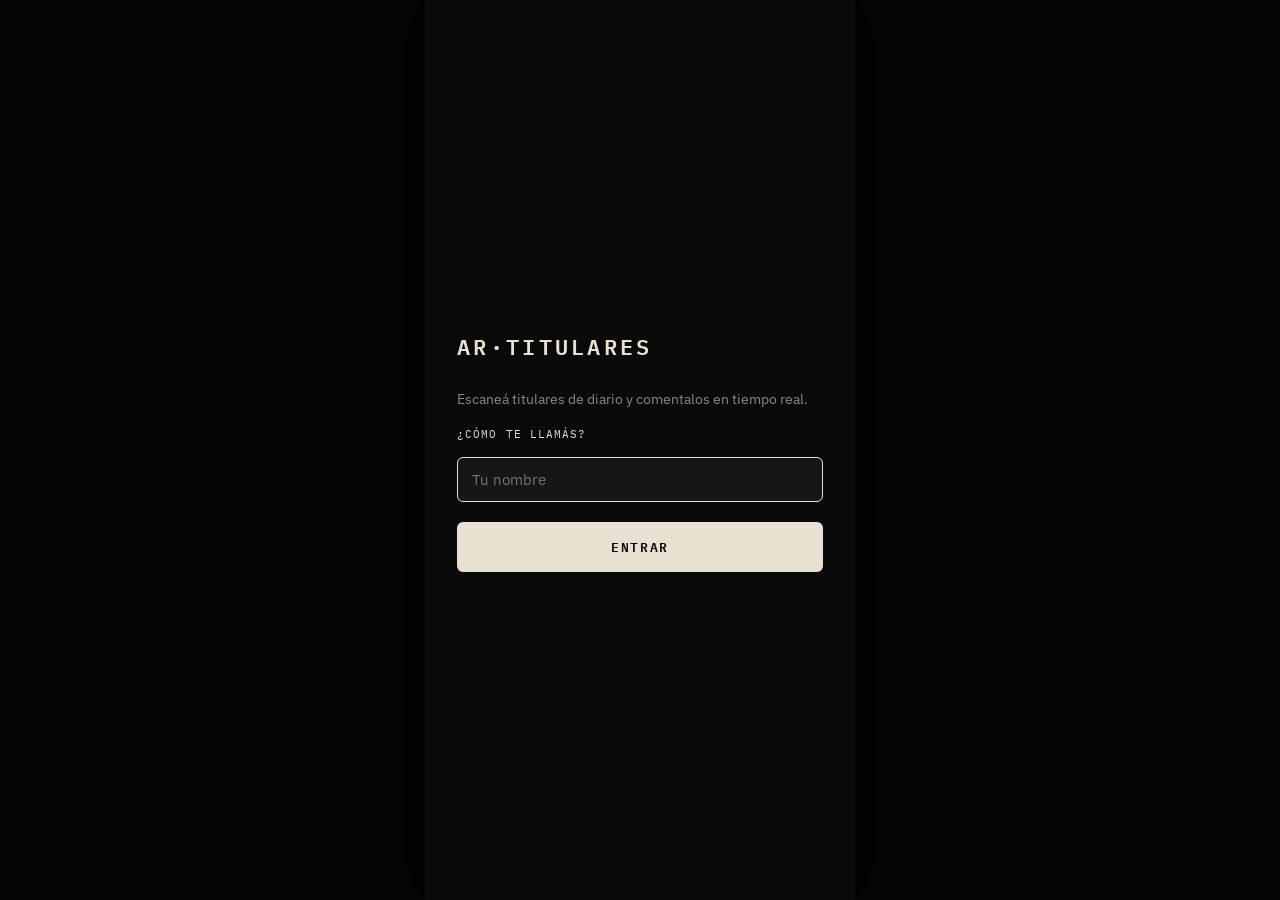
==== index.html @ 5b0c87b3 "primer commit" ====
<!DOCTYPE html>
<html lang="es">
<head>
  <meta charset="UTF-8">
  <meta name="viewport" content="width=device-width, initial-scale=1.0, user-scalable=no">
  <meta name="theme-color" content="#0a0a0a">
  <title>AR Titulares</title>
  <link rel="icon" href="data:image/svg+xml,<svg xmlns='http://www.w3.org/2000/svg' viewBox='0 0 100 100'><text y='.9em' font-size='90'>📰</text></svg>">
  <link rel="stylesheet" href="style.css">
</head>
<body>

  <div id="welcome">
    <div id="welcome-inner">
      <div class="welcome-logo">AR·TITULARES</div>
      <p class="welcome-desc">Escaneá titulares de diario y comentalos en tiempo real.</p>
      <label for="welcome-nombre">¿Cómo te llamás?</label>
      <input id="welcome-nombre" type="text" placeholder="Tu nombre" maxlength="32" autocomplete="off">
      <button id="welcome-btn">ENTRAR</button>
    </div>
  </div>

  <header>
    <span class="logo">AR·TITULARES</span>
    <div class="header-right">
      <span id="usuario-label"></span>
      <button id="btn-camara" title="Cambiar cámara">⇄</button>
      <span id="status">listo</span>
    </div>
  </header>

  <div id="progress"><div id="progress-bar"></div></div>

  <div id="viewer">
    <video id="video" autoplay playsinline muted></video>
    <canvas id="canvas"></canvas>
    <div id="overlay"></div>
    <div id="lista">
      <div id="lista-header">TITULARES DETECTADOS — tocá para comentar</div>
      <div id="lista-items"></div>
    </div>
  </div>

  <footer>
    <button id="btn-scan" disabled>ESCANEAR</button>
    <button id="btn-clear">✕</button>
  </footer>

  <div id="panel">
    <div id="panel-inner">
      <div id="panel-header">
        <div id="panel-titular"></div>
        <button id="panel-close">✕</button>
      </div>
      <div id="panel-comentarios"></div>
      <div id="panel-form">
        <textarea id="input-comentario" placeholder="Escribí tu comentario..." maxlength="500"></textarea>
        <button id="btn-enviar">ENVIAR</button>
      </div>
    </div>
  </div>

  <div id="toast"></div>

  <script>
    // Desregistrar service workers viejos
    if ('serviceWorker' in navigator) {
      navigator.serviceWorker.getRegistrations().then(regs => {
        regs.forEach(reg => reg.unregister())
      })
    }
  </script>
  <script src="app.js"></script>
</body>
</html>
---- style.css ----
@import url('https://fonts.googleapis.com/css2?family=IBM+Plex+Mono:wght@400;600&family=IBM+Plex+Sans:wght@300;400;600&display=swap');

:root {
  --bg:      #0a0a0a;
  --surface: #131313;
  --border:  #272727;
  --accent:  #e8e0d0;
  --accent2: #b8b0a0;
  --danger:  #f04a4a;
  --text:    #f0f0f0;
  --muted:   #888;        /* era #555, mejor contraste */
  --max-w:   430px;
  --radius:  6px;         /* antes 3px en todos lados */
}

* { margin: 0; padding: 0; box-sizing: border-box; -webkit-tap-highlight-color: transparent; }

html {
  height: 100%;
  background: #050505;
}

body {
  height: 100%;
  background: var(--bg);
  color: var(--text);
  font-family: 'IBM Plex Sans', sans-serif;
  max-width: var(--max-w);
  margin: 0 auto;
  position: relative;
  overflow: hidden;
  box-shadow: 0 0 60px rgba(0,0,0,0.8);
}

/* Welcome */
#welcome {
  position: absolute;
  inset: 0;
  z-index: 500;
  background: var(--bg);
  display: flex;
  align-items: center;
  justify-content: center;
  padding: 32px;
}
#welcome.hidden { display: none; }
#welcome-inner { width: 100%; display: flex; flex-direction: column; gap: 16px; }
.welcome-logo { font-family: 'IBM Plex Mono', monospace; font-size: 22px; font-weight: 600; color: var(--accent); letter-spacing: 0.15em; margin-bottom: 8px; }
.welcome-desc { font-size: 14px; color: var(--muted); line-height: 1.6; }
#welcome-inner label { font-family: 'IBM Plex Mono', monospace; font-size: 11px; color: var(--accent); letter-spacing: 0.1em; text-transform: uppercase; }
#welcome-nombre { background: #161616; border: 1px solid var(--border); border-radius: var(--radius); padding: 12px 14px; color: var(--text); font-family: 'IBM Plex Sans', sans-serif; font-size: 15px; outline: none; transition: border-color 0.15s; width: 100%; }
#welcome-nombre:focus { border-color: var(--accent); }
#welcome-btn { padding: 14px; background: var(--accent); color: #0a0a0a; border: none; border-radius: var(--radius); font-family: 'IBM Plex Mono', monospace; font-size: 13px; font-weight: 600; letter-spacing: 0.12em; cursor: pointer; margin-top: 4px; width: 100%; transition: opacity 0.15s; }
#welcome-btn:active { opacity: 0.85; }

/* Header */
header { position: absolute; top: 0; left: 0; right: 0; z-index: 100; height: 48px; display: flex; align-items: center; justify-content: space-between; padding: 0 16px; background: rgba(10,10,10,0.95); border-bottom: 1px solid var(--border); }
.logo { font-family: 'IBM Plex Mono', monospace; font-size: 13px; font-weight: 600; letter-spacing: 0.15em; color: var(--accent); }
.header-right { display: flex; align-items: center; gap: 10px; }
#usuario-label { font-family: 'IBM Plex Mono', monospace; font-size: 10px; color: var(--accent2); letter-spacing: 0.06em; }
#btn-camara { background: none; border: 1px solid var(--border); border-radius: var(--radius); color: var(--muted); font-size: 14px; width: 30px; height: 30px; cursor: pointer; display: flex; align-items: center; justify-content: center; flex-shrink: 0; padding: 0; line-height: 1; transition: border-color 0.15s, color 0.15s; }
#btn-camara:active { border-color: var(--accent); color: var(--accent); }
#status { font-family: 'IBM Plex Mono', monospace; font-size: 10px; letter-spacing: 0.08em; color: var(--muted); text-transform: uppercase; transition: color 0.2s; }
#status.activo { color: var(--accent); }
#status.error  { color: var(--danger); }

/* Progress */
#progress { position: absolute; top: 48px; left: 0; right: 0; height: 2px; background: #1a1a1a; z-index: 100; }
#progress-bar { height: 100%; background: var(--accent); width: 0%; transition: width 0.3s; }

/* Viewer */
#viewer { position: absolute; top: 50px; bottom: 80px; left: 0; right: 0; overflow: hidden; background: #000; }
video { width: 100%; height: 100%; object-fit: cover; }
canvas { display: none; }

/* Overlay */
#overlay { position: absolute; inset: 0; pointer-events: none; }
.ar-box { position: absolute; border: 1.5px solid var(--accent); border-radius: 4px; background: rgba(232,224,208,0.06); pointer-events: none; animation: boxIn 0.25s ease-out; }
@keyframes boxIn { from { opacity: 0; transform: scale(0.97); } to { opacity: 1; transform: scale(1); } }

/* Lista */
#lista { position: absolute; bottom: 0; left: 0; right: 0; max-height: 55%; overflow-y: auto; background: rgba(10,10,10,0.96); border-top: 1px solid var(--accent); display: none; z-index: 10; }
#lista.visible { display: block; }
#lista-header { padding: 11px 14px 9px; font-family: 'IBM Plex Mono', monospace; font-size: 11px; color: var(--accent); letter-spacing: 0.1em; border-bottom: 1px solid var(--border); position: sticky; top: 0; background: rgba(10,10,10,0.99); }
.titular-item { padding: 12px 14px; border-bottom: 1px solid #1c1c1c; cursor: pointer; display: flex; justify-content: space-between; align-items: center; gap: 8px; transition: background 0.1s; }
.titular-item:active { background: #161616; }
.titular-texto { font-size: 13px; color: #e0e0e0; line-height: 1.45; flex: 1; }
.titular-badge { font-family: 'IBM Plex Mono', monospace; font-size: 10px; color: var(--accent); background: rgba(232,224,208,0.08); border: 1px solid rgba(232,224,208,0.2); border-radius: 20px; padding: 3px 10px; white-space: nowrap; flex-shrink: 0; }

/* Footer */
footer { position: absolute; bottom: 0; left: 0; right: 0; height: 80px; display: flex; align-items: center; padding: 0 16px; gap: 10px; background: rgba(10,10,10,0.98); border-top: 1px solid var(--border); }
button { flex: 1; height: 48px; border: none; border-radius: var(--radius); font-family: 'IBM Plex Mono', monospace; font-size: 12px; font-weight: 600; letter-spacing: 0.12em; cursor: pointer; transition: opacity 0.15s, transform 0.1s; }
button:active { transform: scale(0.97); }
#btn-scan { background: var(--accent); color: #0a0a0a; }
#btn-scan:disabled { background: #2e3d0d; color: #5a7a18; }
#btn-clear { background: #1e1e1e; color: #bbb; border: 1px solid var(--border); flex: 0 0 72px; font-size: 16px; letter-spacing: 0; }
#btn-clear:active { border-color: var(--danger); color: var(--danger); }

/* Panel */
#panel { position: absolute; inset: 0; z-index: 200; background: rgba(0,0,0,0.65); display: none; align-items: flex-end; backdrop-filter: blur(6px); }
#panel.visible { display: flex; }
#panel-inner { width: 100%; max-height: 78vh; background: var(--surface); border-top: 1px solid var(--border); border-radius: 14px 14px 0 0; display: flex; flex-direction: column; animation: slideUp 0.22s ease-out; }
@keyframes slideUp { from { transform: translateY(100%); } to { transform: translateY(0); } }
#panel-header { padding: 18px 16px 14px; border-bottom: 1px solid var(--border); display: flex; justify-content: space-between; align-items: flex-start; gap: 12px; flex-shrink: 0; }
#panel-titular { font-size: 14px; font-weight: 600; color: var(--accent); line-height: 1.45; flex: 1; }
#panel-close { background: none; border: none; color: var(--muted); font-size: 20px; cursor: pointer; flex: 0 0 auto; padding: 0; height: auto; letter-spacing: 0; transition: color 0.15s; }
#panel-close:hover { color: var(--text); }
#panel-comentarios { flex: 1; overflow-y: auto; padding: 8px 0; }
.comentario-item { padding: 12px 16px; border-bottom: 1px solid #1c1c1c; display: flex; justify-content: space-between; align-items: flex-start; gap: 8px; }
.comentario-body { flex: 1; }
.comentario-autor { font-family: 'IBM Plex Mono', monospace; font-size: 10px; color: var(--accent2); letter-spacing: 0.06em; margin-bottom: 5px; display: flex; align-items: center; gap: 6px; }
.comentario-fecha { color: var(--muted); font-size: 10px; }
.comentario-texto { font-size: 13px; color: #ccc; line-height: 1.55; }
.btn-borrar { background: none; border: none; color: var(--muted); font-size: 14px; cursor: pointer; padding: 0; flex: 0 0 auto; height: auto; width: auto; letter-spacing: 0; opacity: 0.5; transition: opacity 0.15s, color 0.15s; }
.btn-borrar:hover { opacity: 1; color: var(--danger); }
.sin-comentarios { padding: 28px 16px; font-size: 13px; color: var(--muted); text-align: center; line-height: 1.6; }
#panel-form { padding: 12px 16px 28px; border-top: 1px solid var(--border); display: flex; gap: 8px; flex-shrink: 0; align-items: flex-end; }
#input-comentario { flex: 1; background: #0e0e0e; border: 1px solid var(--border); border-radius: var(--radius); padding: 10px 12px; color: var(--text); font-family: 'IBM Plex Sans', sans-serif; font-size: 13px; outline: none; transition: border-color 0.15s; min-height: 44px; max-height: 100px; resize: none; }
#input-comentario:focus { border-color: var(--accent); }
#btn-enviar { flex: 0 0 auto; width: auto; padding: 0 20px; height: 44px; background: var(--accent); color: #0a0a0a; letter-spacing: 0.1em; font-size: 11px; border-radius: var(--radius); }
#btn-enviar:disabled { background: #2e3d0d; color: #5a7a18; }

/* Toast */
#toast { position: absolute; bottom: 100px; left: 50%; transform: translateX(-50%) translateY(20px); background: #1a1a1a; border: 1px solid var(--accent); border-radius: var(--radius); padding: 10px 20px; font-family: 'IBM Plex Mono', monospace; font-size: 12px; color: var(--accent); letter-spacing: 0.08em; opacity: 0; transition: opacity 0.2s, transform 0.2s; pointer-events: none; z-index: 300; white-space: nowrap; }
#toast.visible { opacity: 1; transform: translateX(-50%) translateY(0); }
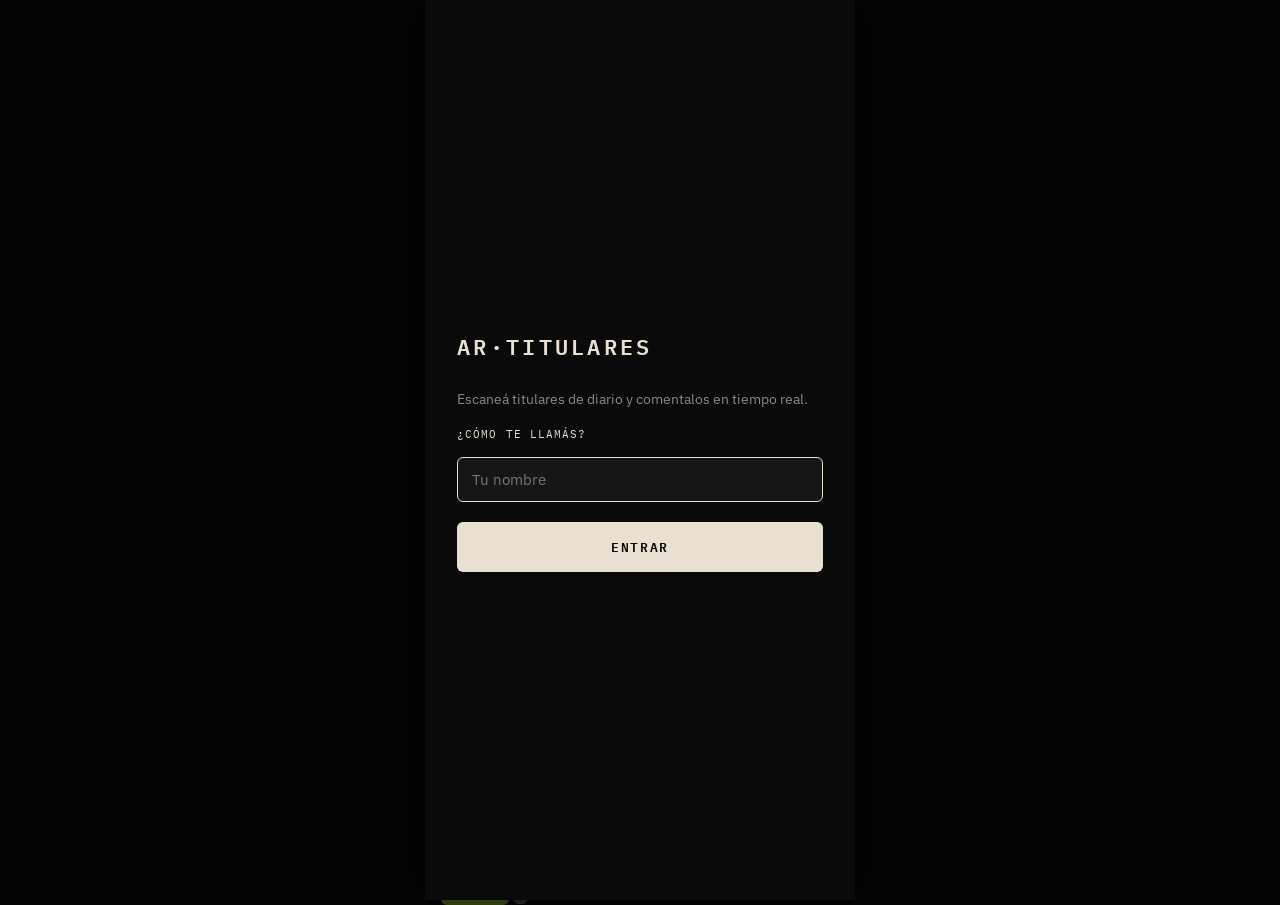
==== commit 962bc3da: "auto: actualización" ====
--- a/index.html
+++ b/index.html
@@ -2,7 +2,7 @@
 <html lang="es">
 <head>
   <meta charset="UTF-8">
-  <meta name="viewport" content="width=device-width, initial-scale=1.0, user-scalable=no">
+  <meta name="viewport" content="width=device-width, initial-scale=1.0, maximum-scale=1.0, user-scalable=no">
   <meta name="theme-color" content="#0a0a0a">
   <title>AR Titulares</title>
   <link rel="icon" href="data:image/svg+xml,<svg xmlns='http://www.w3.org/2000/svg' viewBox='0 0 100 100'><text y='.9em' font-size='90'>📰</text></svg>">
@@ -42,8 +42,13 @@
   </div>
 
   <footer>
-    <button id="btn-scan" disabled>ESCANEAR</button>
-    <button id="btn-clear">✕</button>
+    <div id="footer-inner">
+      <div id="footer-hint">Apuntá la cámara a un titular y tocá ESCANEAR. Pinch para hacer zoom.</div>
+      <div id="footer-btns">
+        <button id="btn-scan" disabled>ESCANEAR</button>
+        <button id="btn-clear">✕</button>
+      </div>
+    </div>
   </footer>
 
   <div id="panel">
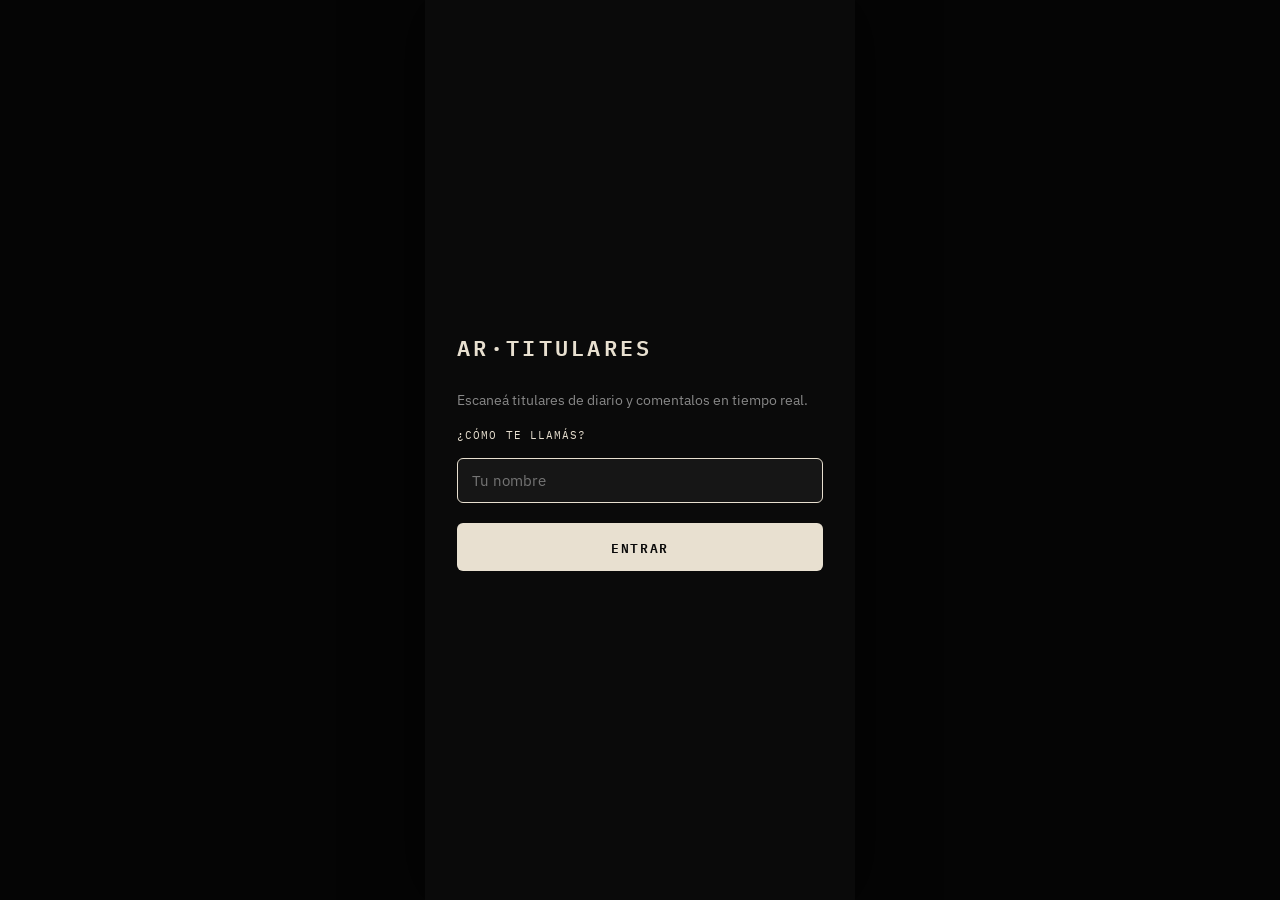
==== commit e07efc61: "fix: leyenda zoom mas clara" ====
--- a/index.html
+++ b/index.html
@@ -43,7 +43,7 @@
 
   <footer>
     <div id="footer-inner">
-      <div id="footer-hint">Apuntá la cámara a un titular y tocá ESCANEAR. Pinch para hacer zoom.</div>
+      <div id="footer-hint">Apuntá la cámara a un titular y tocá ESCANEAR. Juntá y separá dos dedos para hacer zoom.</div>
       <div id="footer-btns">
         <button id="btn-scan" disabled>ESCANEAR</button>
         <button id="btn-clear">✕</button>
--- a/style.css
+++ b/style.css
@@ -69,7 +69,7 @@
 #progress-bar { height: 100%; background: var(--accent); width: 0%; transition: width 0.3s; }
 
 /* Viewer */
-#viewer { position: absolute; top: 50px; bottom: 80px; left: 0; right: 0; overflow: hidden; background: #000; }
+#viewer { position: absolute; top: 50px; bottom: 116px; left: 0; right: 0; overflow: hidden; background: #000; }
 video { width: 100%; height: 100%; object-fit: cover; }
 canvas { display: none; }
 
@@ -88,12 +88,15 @@
 .titular-badge { font-family: 'IBM Plex Mono', monospace; font-size: 10px; color: var(--accent); background: rgba(232,224,208,0.08); border: 1px solid rgba(232,224,208,0.2); border-radius: 20px; padding: 3px 10px; white-space: nowrap; flex-shrink: 0; }
 
 /* Footer */
-footer { position: absolute; bottom: 0; left: 0; right: 0; height: 80px; display: flex; align-items: center; padding: 0 16px; gap: 10px; background: rgba(10,10,10,0.98); border-top: 1px solid var(--border); }
-button { flex: 1; height: 48px; border: none; border-radius: var(--radius); font-family: 'IBM Plex Mono', monospace; font-size: 12px; font-weight: 600; letter-spacing: 0.12em; cursor: pointer; transition: opacity 0.15s, transform 0.1s; }
+footer { position: absolute; bottom: 0; left: 0; right: 0; background: rgba(10,10,10,0.98); border-top: 1px solid var(--border); padding: 10px 16px 16px; }
+#footer-inner { display: flex; flex-direction: column; gap: 10px; }
+#footer-hint { font-family: 'IBM Plex Mono', monospace; font-size: 11px; color: #aaa; letter-spacing: 0.04em; text-align: center; line-height: 1.5; }
+#footer-btns { display: flex; gap: 10px; align-items: center; }
+button { height: 48px; border: none; border-radius: var(--radius); font-family: 'IBM Plex Mono', monospace; font-size: 12px; font-weight: 600; letter-spacing: 0.12em; cursor: pointer; transition: opacity 0.15s, transform 0.1s; }
 button:active { transform: scale(0.97); }
-#btn-scan { background: var(--accent); color: #0a0a0a; }
+#btn-scan { flex: 1; background: var(--accent); color: #0a0a0a; }
 #btn-scan:disabled { background: #2e3d0d; color: #5a7a18; }
-#btn-clear { background: #1e1e1e; color: #bbb; border: 1px solid var(--border); flex: 0 0 72px; font-size: 16px; letter-spacing: 0; }
+#btn-clear { flex: 0 0 72px; background: #1e1e1e; color: #bbb; border: 1px solid var(--border); font-size: 16px; letter-spacing: 0; }
 #btn-clear:active { border-color: var(--danger); color: var(--danger); }
 
 /* Panel */
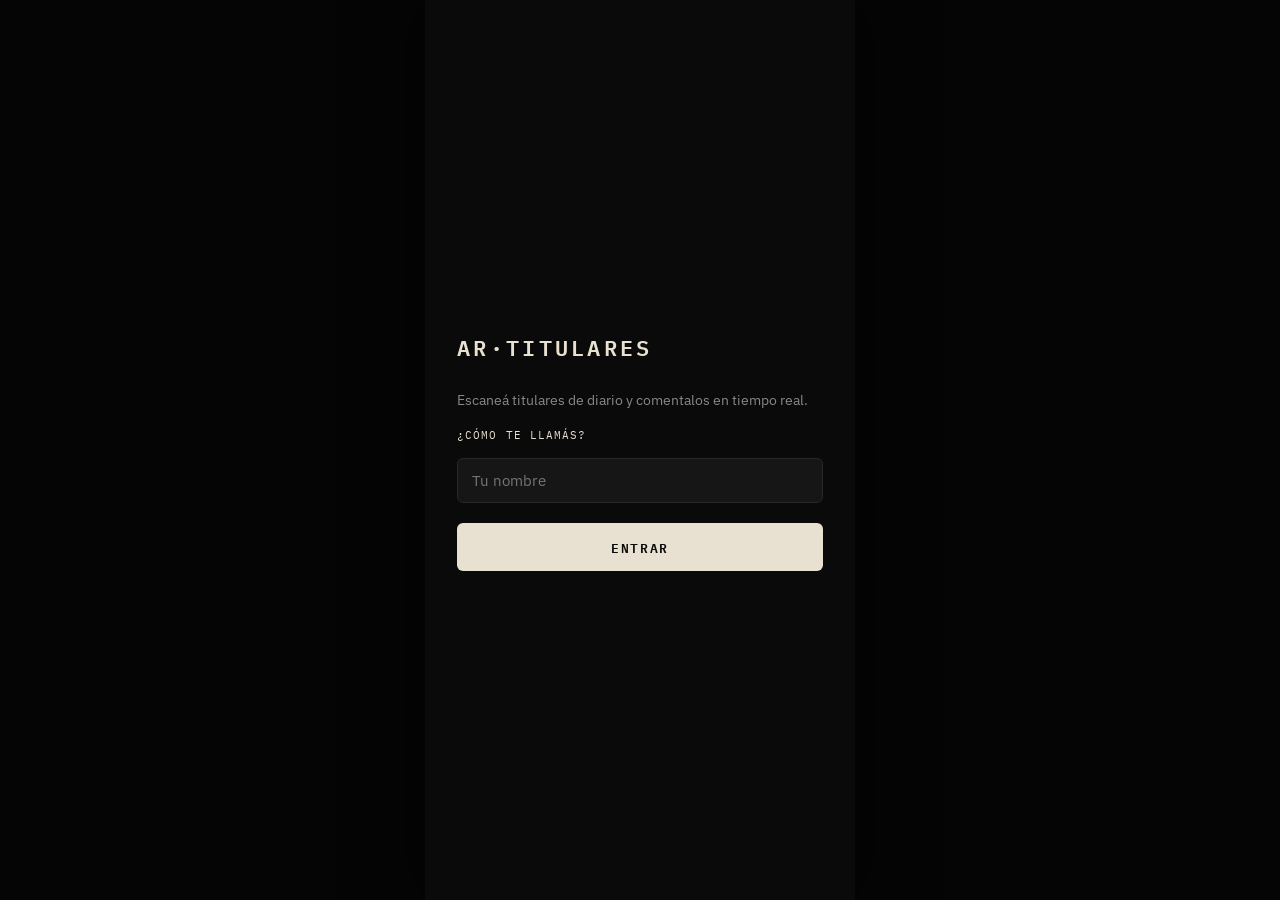
==== commit b1cb017f: "cambios" ====
--- a/index.html
+++ b/index.html
@@ -6,7 +6,7 @@
   <meta name="theme-color" content="#0a0a0a">
   <title>AR Titulares</title>
   <link rel="icon" href="data:image/svg+xml,<svg xmlns='http://www.w3.org/2000/svg' viewBox='0 0 100 100'><text y='.9em' font-size='90'>📰</text></svg>">
-  <link rel="stylesheet" href="style.css">
+  <link rel="stylesheet" href="style.css?v=1">
 </head>
 <body>
 
@@ -36,17 +36,19 @@
     <canvas id="canvas"></canvas>
     <div id="overlay"></div>
     <div id="lista">
-      <div id="lista-header">TITULARES DETECTADOS — tocá para comentar</div>
+      <div id="lista-header">
+        <span>TITULARES DETECTADOS — tocá para comentar</span>
+        <button id="btn-clear-lista">✕ CERRAR</button>
+      </div>
       <div id="lista-items"></div>
     </div>
   </div>
 
   <footer>
     <div id="footer-inner">
-      <div id="footer-hint">Apuntá la cámara a un titular y tocá ESCANEAR. Juntá y separá dos dedos para hacer zoom.</div>
+      <div id="footer-hint">Apuntá la cámara a un titular y tocá ESCANEAR.<br>Juntá y separá dos dedos para hacer zoom.</div>
       <div id="footer-btns">
         <button id="btn-scan" disabled>ESCANEAR</button>
-        <button id="btn-clear">✕</button>
       </div>
     </div>
   </footer>
@@ -75,6 +77,6 @@
       })
     }
   </script>
-  <script src="app.js"></script>
+  <script src="app.js?v=1"></script>
 </body>
 </html>
--- a/style.css
+++ b/style.css
@@ -81,7 +81,9 @@
 /* Lista */
 #lista { position: absolute; bottom: 0; left: 0; right: 0; max-height: 55%; overflow-y: auto; background: rgba(10,10,10,0.96); border-top: 1px solid var(--accent); display: none; z-index: 10; }
 #lista.visible { display: block; }
-#lista-header { padding: 11px 14px 9px; font-family: 'IBM Plex Mono', monospace; font-size: 11px; color: var(--accent); letter-spacing: 0.1em; border-bottom: 1px solid var(--border); position: sticky; top: 0; background: rgba(10,10,10,0.99); }
+#lista-header { padding: 11px 14px 9px; font-family: 'IBM Plex Mono', monospace; font-size: 11px; color: var(--accent); letter-spacing: 0.1em; border-bottom: 1px solid var(--border); position: sticky; top: 0; background: rgba(10,10,10,0.99); display: flex; justify-content: space-between; align-items: center; }
+#btn-clear-lista { background: none; border: 1px solid var(--border); border-radius: var(--radius); color: var(--muted); font-family: 'IBM Plex Mono', monospace; font-size: 10px; letter-spacing: 0.06em; padding: 4px 10px; height: auto; cursor: pointer; transition: color 0.15s, border-color 0.15s; }
+#btn-clear-lista:active { border-color: var(--danger); color: var(--danger); }
 .titular-item { padding: 12px 14px; border-bottom: 1px solid #1c1c1c; cursor: pointer; display: flex; justify-content: space-between; align-items: center; gap: 8px; transition: background 0.1s; }
 .titular-item:active { background: #161616; }
 .titular-texto { font-size: 13px; color: #e0e0e0; line-height: 1.45; flex: 1; }
@@ -96,8 +98,6 @@
 button:active { transform: scale(0.97); }
 #btn-scan { flex: 1; background: var(--accent); color: #0a0a0a; }
 #btn-scan:disabled { background: #2e3d0d; color: #5a7a18; }
-#btn-clear { flex: 0 0 72px; background: #1e1e1e; color: #bbb; border: 1px solid var(--border); font-size: 16px; letter-spacing: 0; }
-#btn-clear:active { border-color: var(--danger); color: var(--danger); }
 
 /* Panel */
 #panel { position: absolute; inset: 0; z-index: 200; background: rgba(0,0,0,0.65); display: none; align-items: flex-end; backdrop-filter: blur(6px); }
